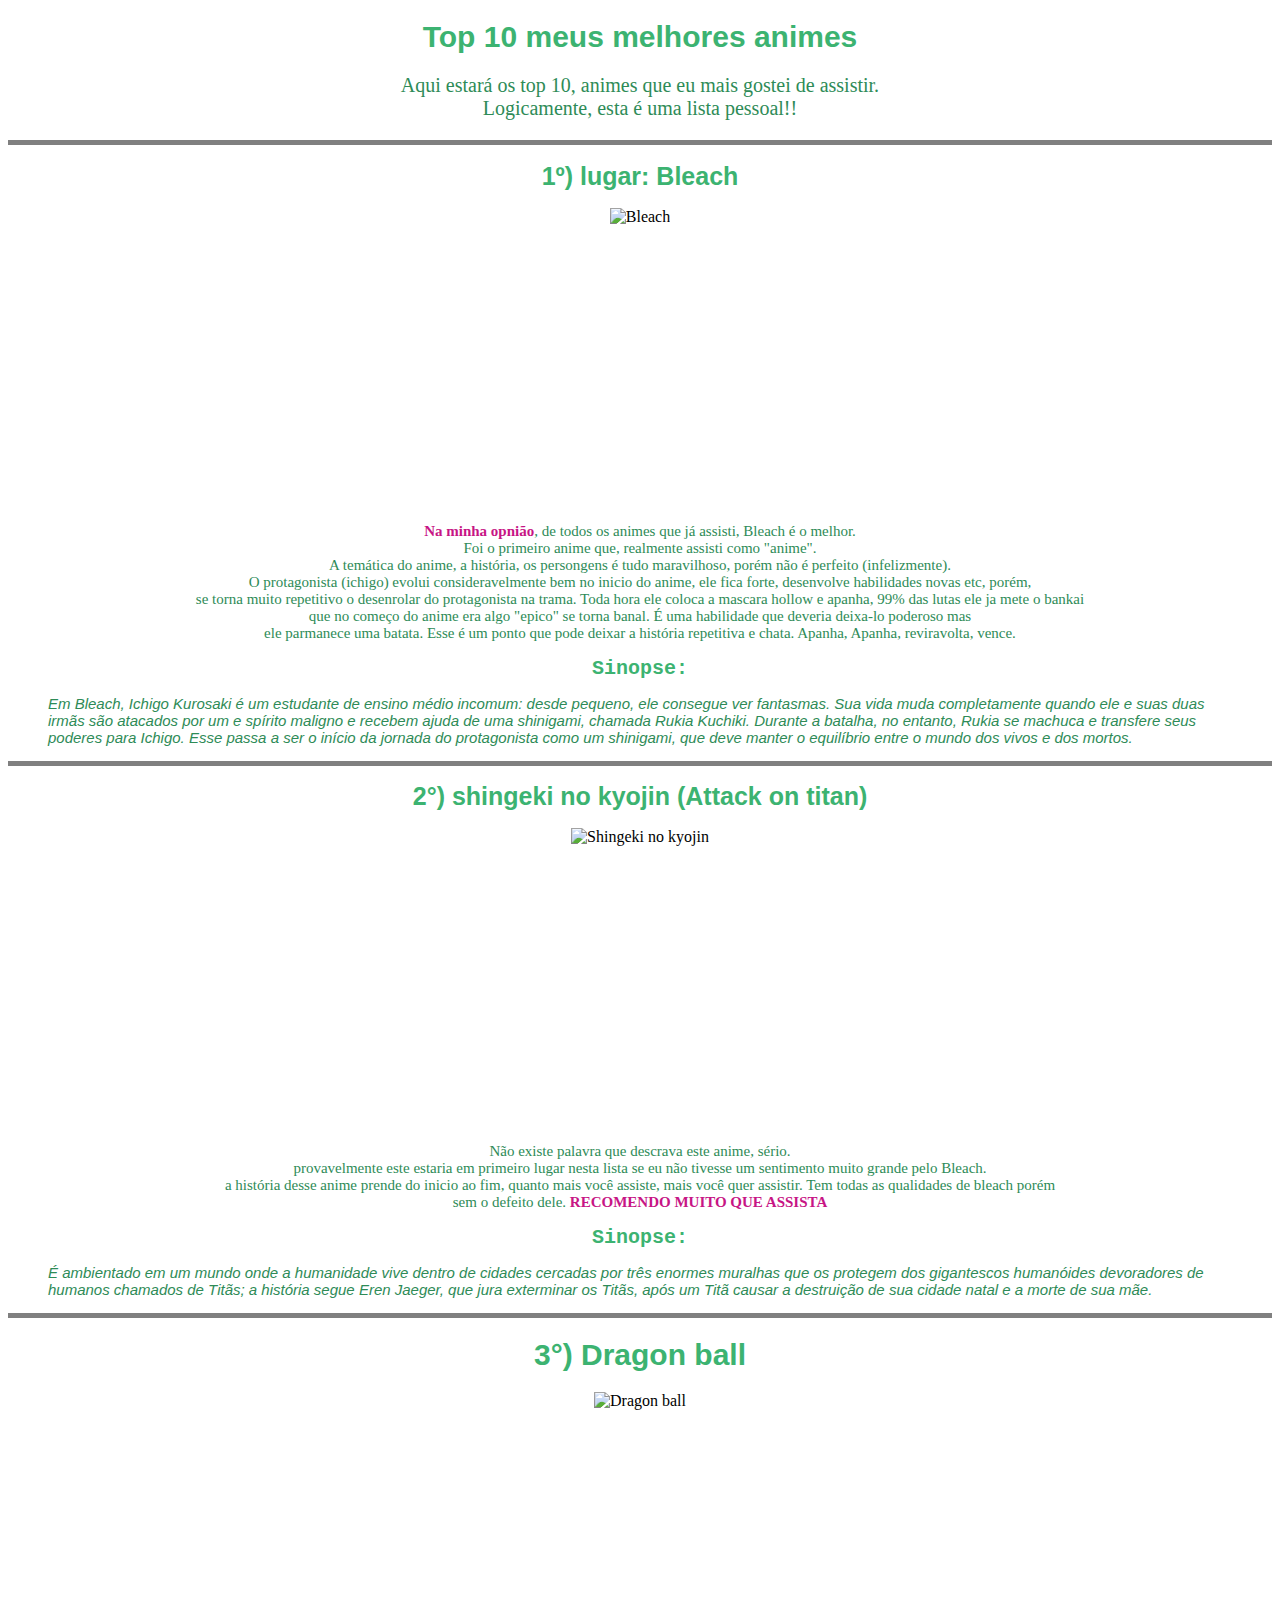
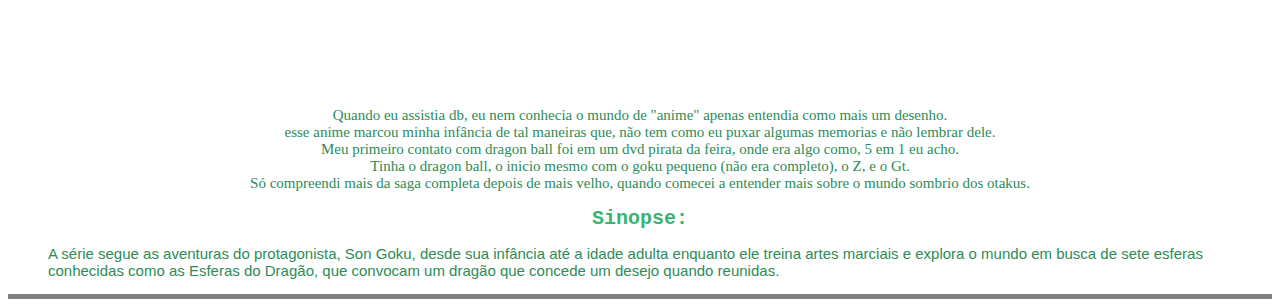
==== Aplicando.html @ c521a881 "Projeto aplicando, criação de um site" ====
<!DOCTYPE html>
<html lang="pt-BR">
    <head>
        <meta charset="utf-8">
        <title> Brincando com o codigo </title>

        <style> 

        .title {
            color: rgb(60,179,113);
            font-size: 30px;
            font-family: 'Lucida Sans', 'Lucida Sans Regular', 'Lucida Grande', 'Lucida Sans Unicode', Geneva, Verdana, sans-serif;
            text-align: center;
        }
        .text {
            color: rgb(46,139,87);
            font-size: 20px;
            font-family: 'Times New Roman', Times, serif;
            text-align: center;
        }
        .title1 {
            color: rgb(60,179,113);
            font-size: 25px;
            font-family:sans-serif;
            text-align: center;
        }
        .title2 {
            color: rgb(60,179,113);
            font-size: 20px;
            font-family:'Courier New', Courier, monospace;
            text-align: center;
        }
        .text1 {
            color: rgb(46,139,87);
            font-size: 15px;
            font-family: serif;
            text-align: center;
        }
        .sini {
            color: rgb(46,139,87);
            font-size: 15px;
            font-family: sans-serif;
        }
        .img1 {
            display: flex;
            justify-content: center;
            height: 300px;
        }
        .color {
            color: rgb(199,21,133)
        }

        </style>
    </head>
  

 <body>
    <h1 class = "title"> Top 10 meus melhores animes </h1>
    <p class= "text"> Aqui estará os top 10, animes que eu mais gostei de assistir. <br>Logicamente, esta é uma lista pessoal!!</p>
        
 <hr size="5"  noshade>

 <h1 class = "title1"> 1º) lugar: Bleach </h1>
     <div class="img1">
      <img src = "https://www.fatosdesconhecidos.com.br/wp-content/uploads/2017/12/anime-bleach-5.jpg" alt = "Bleach">
     </div>    

     <P class="text1"><span class="color"><b>Na minha opnião</b></span>, de todos os animes que já assisti, Bleach é o melhor. <br>Foi o primeiro anime que, realmente assisti como "anime".<br>
     A temática do anime, a história, os persongens é tudo maravilhoso, porém não é perfeito (infelizmente). <br>
     O protagonista (ichigo) evolui consideravelmente bem no inicio do anime, ele fica forte, desenvolve habilidades novas etc, porém, <br>
     se torna muito repetitivo o desenrolar do protagonista na trama. Toda hora ele coloca a mascara hollow e apanha, 99% das lutas ele ja mete o bankai <br>
     que no começo do anime era algo "epico" se torna banal. É uma habilidade que deveria deixa-lo poderoso mas <br>
     ele parmanece uma batata. Esse é um ponto que pode deixar a história repetitiva e chata. Apanha, Apanha, reviravolta, vence.</p>
    
    <h1 class="title2"> Sinopse:</h1>        

        <blockquote class="sini"><i>Em Bleach, Ichigo Kurosaki é um estudante de ensino médio incomum: desde pequeno, 
                ele consegue ver fantasmas. Sua vida muda completamente quando ele e suas duas irmãs são atacados por um e
                spírito maligno e recebem ajuda de uma shinigami, chamada Rukia Kuchiki. Durante a batalha, no entanto, Rukia se 
                machuca e transfere seus poderes para Ichigo. Esse passa a ser o início da jornada do protagonista como um shinigami, 
                que deve manter o equilíbrio entre o mundo dos vivos e dos mortos.</i></blockquote>
            
 <hr size="5"  noshade>
    
 <h1 class = "title1"> 2°) shingeki no kyojin (Attack on titan)</h1>
     <div class="img1">
        <img src="https://i0.wp.com/heroisx.com/wp-content/uploads/2013/12/Shingeki-no-Kyojin-personagens.jpg" alt="Shingeki no kyojin">
     </div>  

 <P class="text1">Não existe palavra que descrava este anime, sério. <br>
 provavelmente este estaria em primeiro lugar nesta lista se eu não tivesse um sentimento muito grande pelo Bleach.<br>
 a história desse anime prende do inicio ao fim, quanto mais você assiste, mais você quer assistir. Tem todas as qualidades de bleach porém <br>
 sem o defeito dele. <span class="color"><b>RECOMENDO MUITO QUE ASSISTA</b></span></p>  

    <h1 class="title2"> Sinopse:</h1>

        <blockquote class="sini"><i>É ambientado em um mundo onde a humanidade vive dentro de cidades cercadas por três enormes muralhas que os protegem dos gigantescos humanóides devoradores de humanos chamados de Titãs;
        a história segue Eren Jaeger, que jura exterminar os Titãs, após um Titã causar a destruição de sua cidade natal e a morte de sua mãe.</i></blockquote>
   
<hr size="5"  noshade>

<h1 class="title">3°) Dragon ball</h1>
 <div class="img1">
  <img src="https://img.olhardigital.com.br/wp-content/uploads/2021/04/dragon-ball-z.png" alt="Dragon ball">
 </div>

 <p class="text1">Quando eu assistia db, eu nem conhecia o mundo de "anime" apenas entendia como mais um desenho.<br>
    esse anime marcou minha infância de tal maneiras que, não tem como eu puxar algumas memorias e não lembrar dele.<br> Meu primeiro contato com dragon ball foi
    em um dvd pirata da feira, onde era algo como, 5 em 1 eu acho. <br>Tinha o dragon ball, o inicio mesmo com o goku pequeno (não era completo),
    o Z, e o Gt. <br>Só compreendi mais da saga completa depois de mais velho, quando comecei a entender mais sobre o mundo sombrio dos otakus.</p>

    <h1 class="title2">Sinopse:</h1>
        <blockquote class="sini">A série segue as aventuras do protagonista, Son Goku, desde sua infância até a idade adulta enquanto ele treina artes marciais e explora o mundo em busca de sete esferas conhecidas como as Esferas do Dragão, que convocam um dragão que concede um desejo quando reunidas.</blockquote>
    

<hr size="5"  noshade>      
 </body>   
</html>
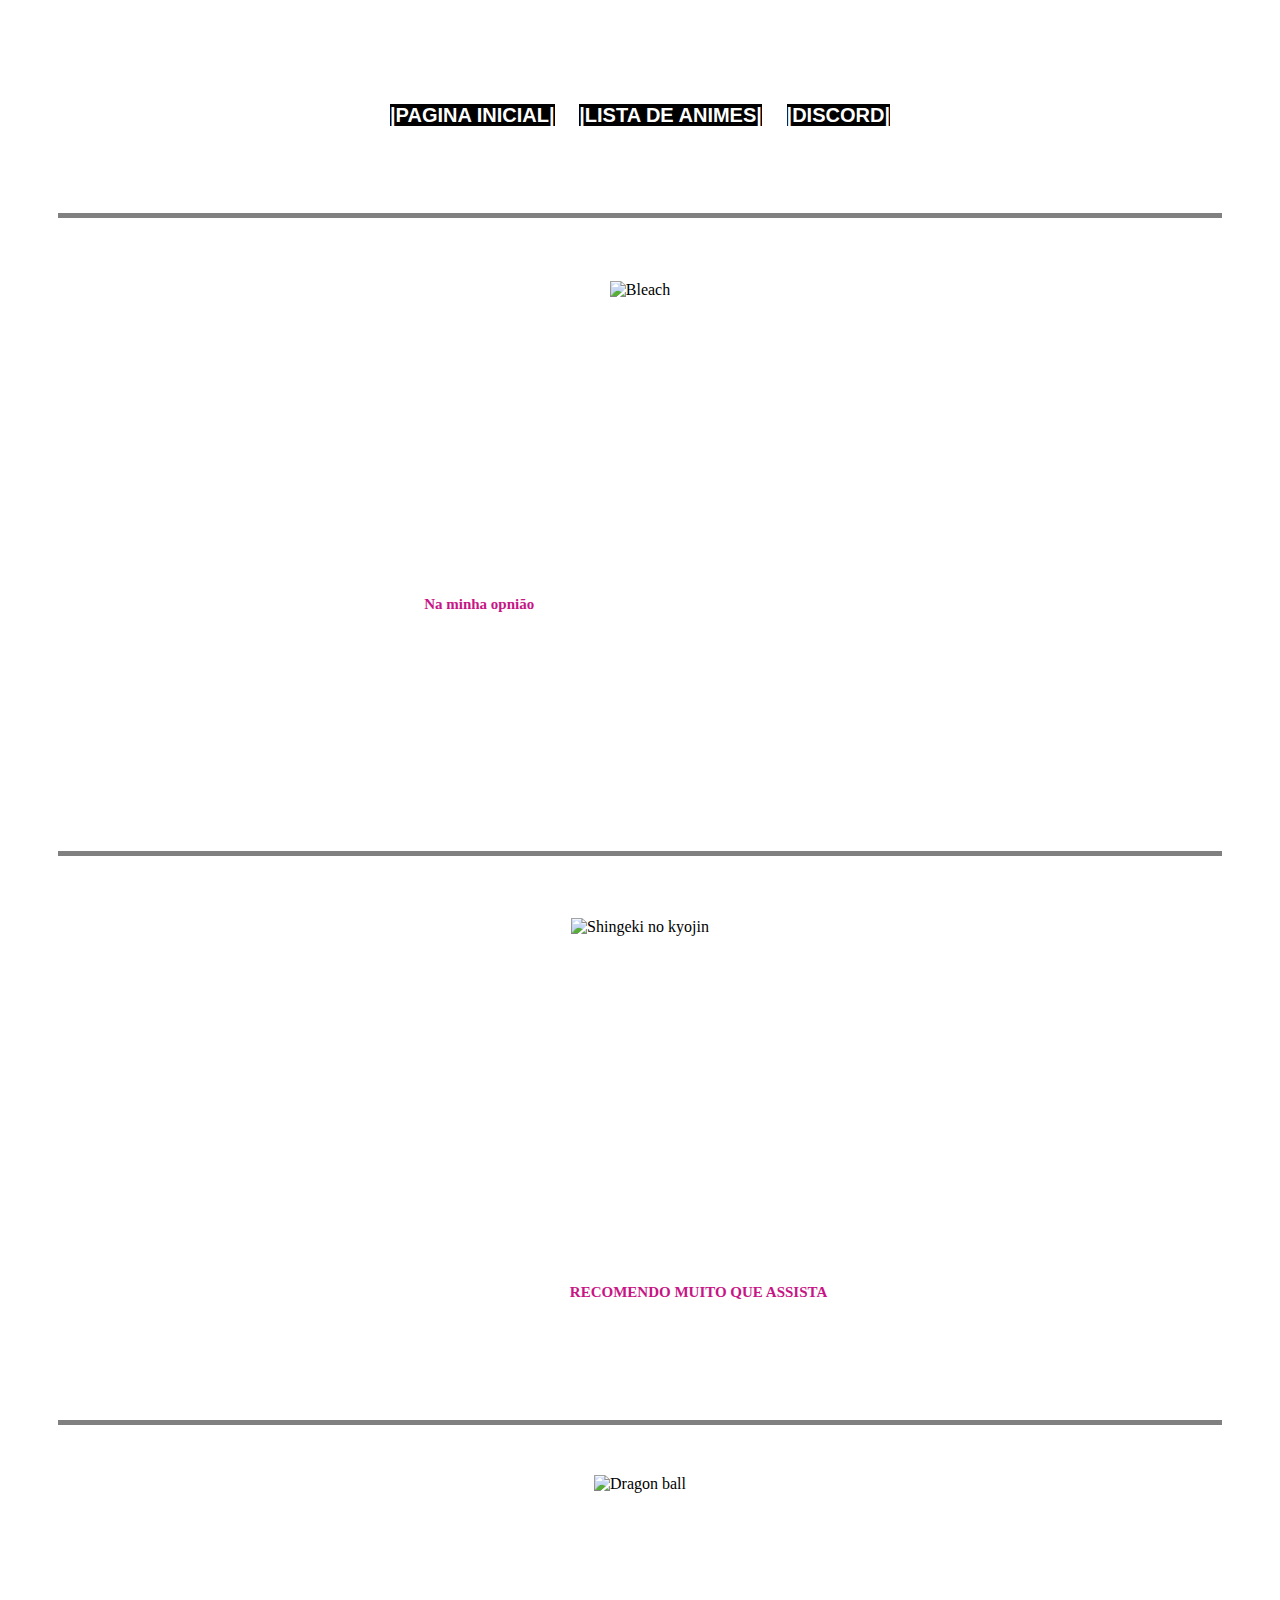
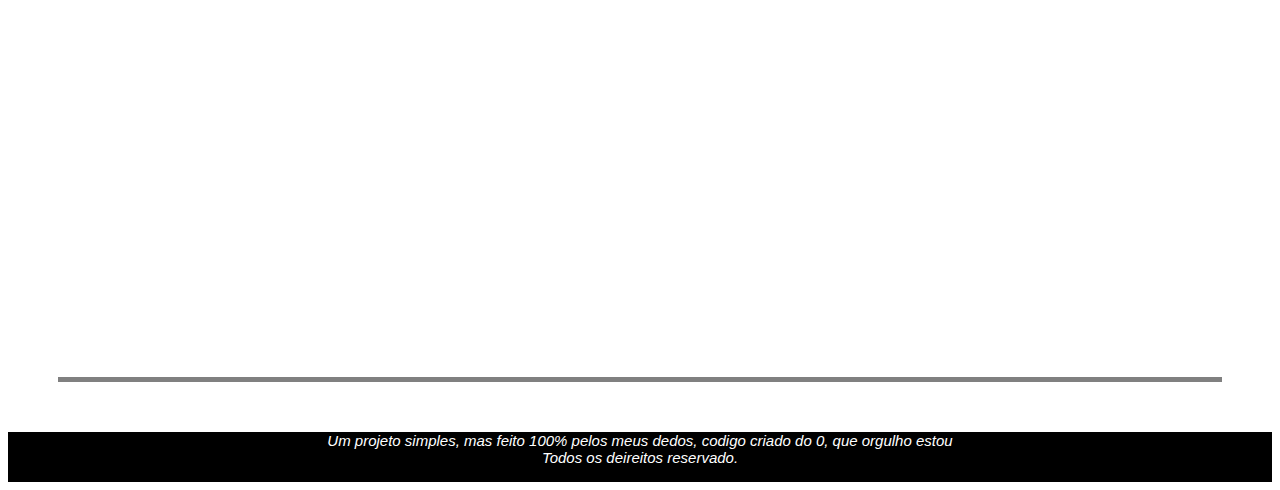
==== commit 8cfcf1e3: "Modificações do dia 01/12/23" ====
--- a/Aplicando.html
+++ b/Aplicando.html
@@ -2,42 +2,50 @@
 <html lang="pt-BR">
     <head>
         <meta charset="utf-8">
+        <meta name="viewport">
         <title> Brincando com o codigo </title>
 
         <style> 
 
+        body {
+            background-image: url("https://img.uhdpaper.com/wallpaper/anime-girl-student-sunset-art-317@1@m-preview.jpg?dl");
+            background-size: 100%;
+            background-position: center;
+            background-attachment: fixed;
+        }
+
         .title {
-            color: rgb(60,179,113);
+            color: rgb(255,255,255);
             font-size: 30px;
             font-family: 'Lucida Sans', 'Lucida Sans Regular', 'Lucida Grande', 'Lucida Sans Unicode', Geneva, Verdana, sans-serif;
             text-align: center;
         }
         .text {
-            color: rgb(46,139,87);
+            color: rgb(255,255,255);
             font-size: 20px;
             font-family: 'Times New Roman', Times, serif;
             text-align: center;
         }
         .title1 {
-            color: rgb(60,179,113);
+            color: rgb(255,255,255);
             font-size: 25px;
             font-family:sans-serif;
             text-align: center;
         }
         .title2 {
-            color: rgb(60,179,113);
+            color: rgb(255,255,255);
             font-size: 20px;
             font-family:'Courier New', Courier, monospace;
             text-align: center;
         }
         .text1 {
-            color: rgb(46,139,87);
+            color: rgb(255,255,255);
             font-size: 15px;
             font-family: serif;
             text-align: center;
         }
         .sini {
-            color: rgb(46,139,87);
+            color: rgb(255,255,255);
             font-size: 15px;
             font-family: sans-serif;
         }
@@ -47,7 +55,35 @@
             height: 300px;
         }
         .color {
-            color: rgb(199,21,133)
+            color: rgb(199,21,133);
+        }
+        .fundo {
+            background-color:rgba(255, 255, 255, 0.2);
+            margin: 50px;
+            text-align: center;
+        }
+        .rodape {
+            width: 100%;
+            height: 50px;
+            background-color: black;
+            color:white;
+            font-style: italic;
+            font-family: 'Trebuchet MS', 'Lucida Sans Unicode', 'Lucida Grande', 'Lucida Sans', Arial, sans-serif;
+            text-align:center;
+            font-size: 15px;
+            margin: 0;
+        
+        }
+        .fundo a {
+            font-size: 20px;
+            font-family:'Lucida Sans', 'Lucida Sans Regular', 'Lucida Grande', 'Lucida Sans Unicode', Geneva, Verdana, sans-serif;
+            color: rgb(255,255,255);
+            text-decoration: none;
+            text-transform: uppercase;
+            background-color: black;
+            margin: 10px;
+
+
         }
 
         </style>
@@ -55,8 +91,15 @@
   
 
  <body>
+    <main class="fundo">
     <h1 class = "title"> Top 10 meus melhores animes </h1>
+    <h3>
+        <a href="http://127.0.0.1:5500/Aplicando.html">|Pagina Inicial|</a>
+        <a href="#">|Lista de animes|</a>
+        <a href="#">|Discord|</a>
+    </h3>      
     <p class= "text"> Aqui estará os top 10, animes que eu mais gostei de assistir. <br>Logicamente, esta é uma lista pessoal!!</p>
+
         
  <hr size="5"  noshade>
 
@@ -99,7 +142,7 @@
    
 <hr size="5"  noshade>
 
-<h1 class="title">3°) Dragon ball</h1>
+<h1 class="title2">3°) Dragon ball</h1>
  <div class="img1">
   <img src="https://img.olhardigital.com.br/wp-content/uploads/2021/04/dragon-ball-z.png" alt="Dragon ball">
  </div>
@@ -113,6 +156,10 @@
         <blockquote class="sini">A série segue as aventuras do protagonista, Son Goku, desde sua infância até a idade adulta enquanto ele treina artes marciais e explora o mundo em busca de sete esferas conhecidas como as Esferas do Dragão, que convocam um dragão que concede um desejo quando reunidas.</blockquote>
     
 
-<hr size="5"  noshade>      
+<hr size="5"  noshade>
+ </main>    
  </body>   
-</html>  +  <div class="rodape">
+ <footer>Um projeto simples, mas feito 100% pelos meus dedos, codigo criado do 0, que orgulho estou<br> Todos os deireitos reservado.</footer>
+  </div>
+ </html> 
